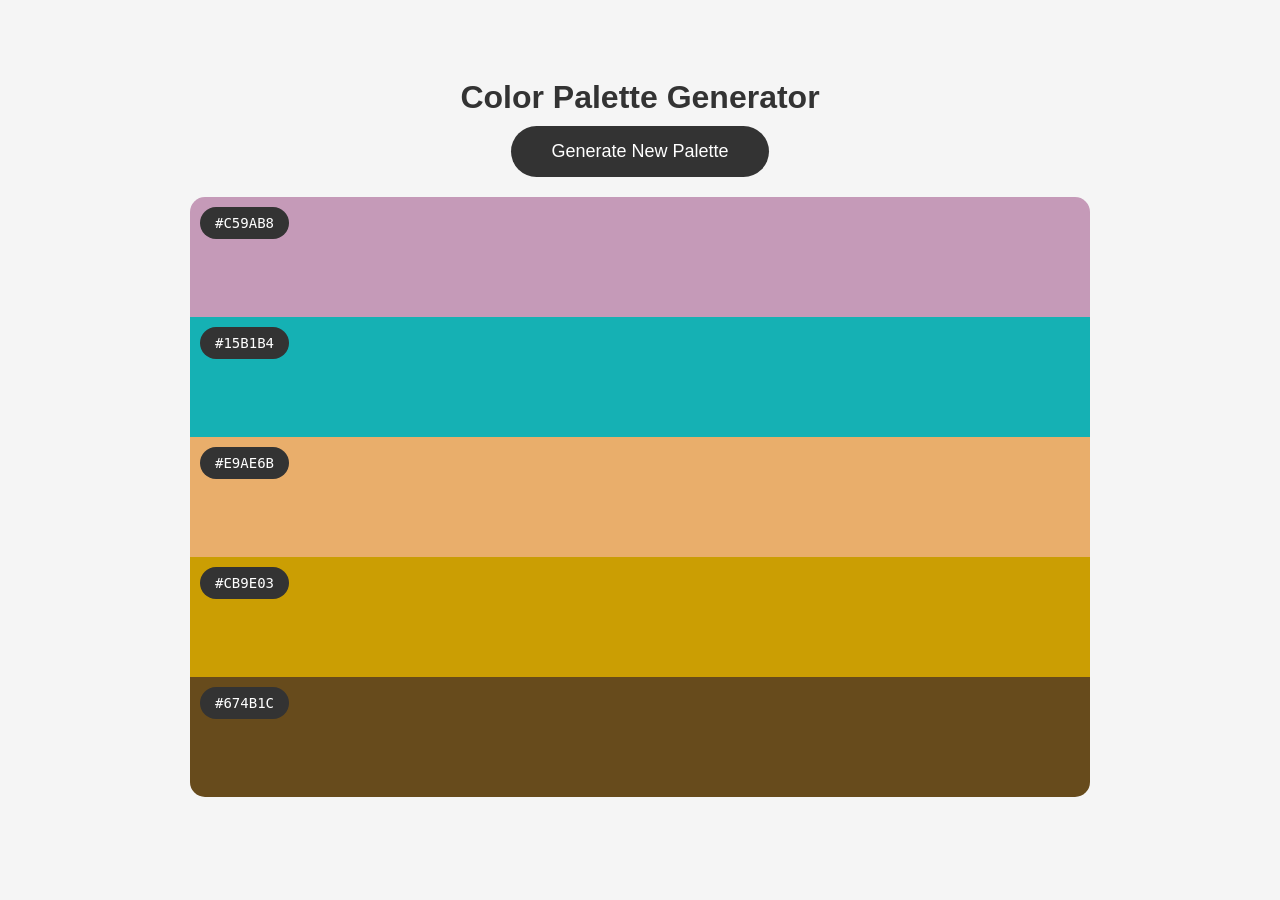
==== color-palette-generator/index.html @ 3b9d9378 "build all the basic projects" ====
<!DOCTYPE html>
<html lang="en">

<head>
    <meta charset="UTF-8">
    <meta name="viewport" content="width=device-width, initial-scale=1.0">
    <title>Color Palette Generator</title>
    <link rel="stylesheet" href="style.css">
</head>

<body>
    <div class="container">
        <h1>Color Palette Generator</h1>
        <button id="generateBtn">Generate New Palette</button>

        <div class="palette">
            <div class="color" id="color1">
                <span class="hex-code">#FFFFFF</span>
            </div>
            <div class="color" id="color2">
                <span class="hex-code">#FFFFFF</span>
            </div>
            <div class="color" id="color3">
                <span class="hex-code">#FFFFFF</span>
            </div>
            <div class="color" id="color4">
                <span class="hex-code">#FFFFFF</span>
            </div>
            <div class="color" id="color5">
                <span class="hex-code">#FFFFFF</span>
            </div>
        </div>

    </div>

    <script src="script.js"></script>
</body>

</html>
---- color-palette-generator/style.css ----
body {
    font-family: Arial, sans-serif;
    background-color: #f5f5f5;
}

.container {
    text-align: center;
    width: 90%;
    max-width: 900px;
    margin: 0 auto;
    padding-top: 50px;
}

h1 {
    color: #333;
    margin-bottom: 10px;
}

.palette {
    border-radius: 15px;
    overflow: hidden;
    margin-bottom: 30px;
}

.color {
    height: 100px;
    padding-bottom: 20px;
    text-align: left;
}

.hex-code {
    display: inline-block;
    background-color: #333;
    color: #fff;
    padding: 8px 15px;
    border-radius: 20px;
    font-size: 14px;
    font-family: monospace;
    margin: 10px 0 0 10px;
}

button {
    padding: 15px 40px;
    font-size: 18px;
    background-color: #333;
    color: #fff;
    border: none;
    border-radius: 30px;
    cursor: pointer;
    margin-bottom: 20px;
}

button:hover {
    background-color: #555;
}
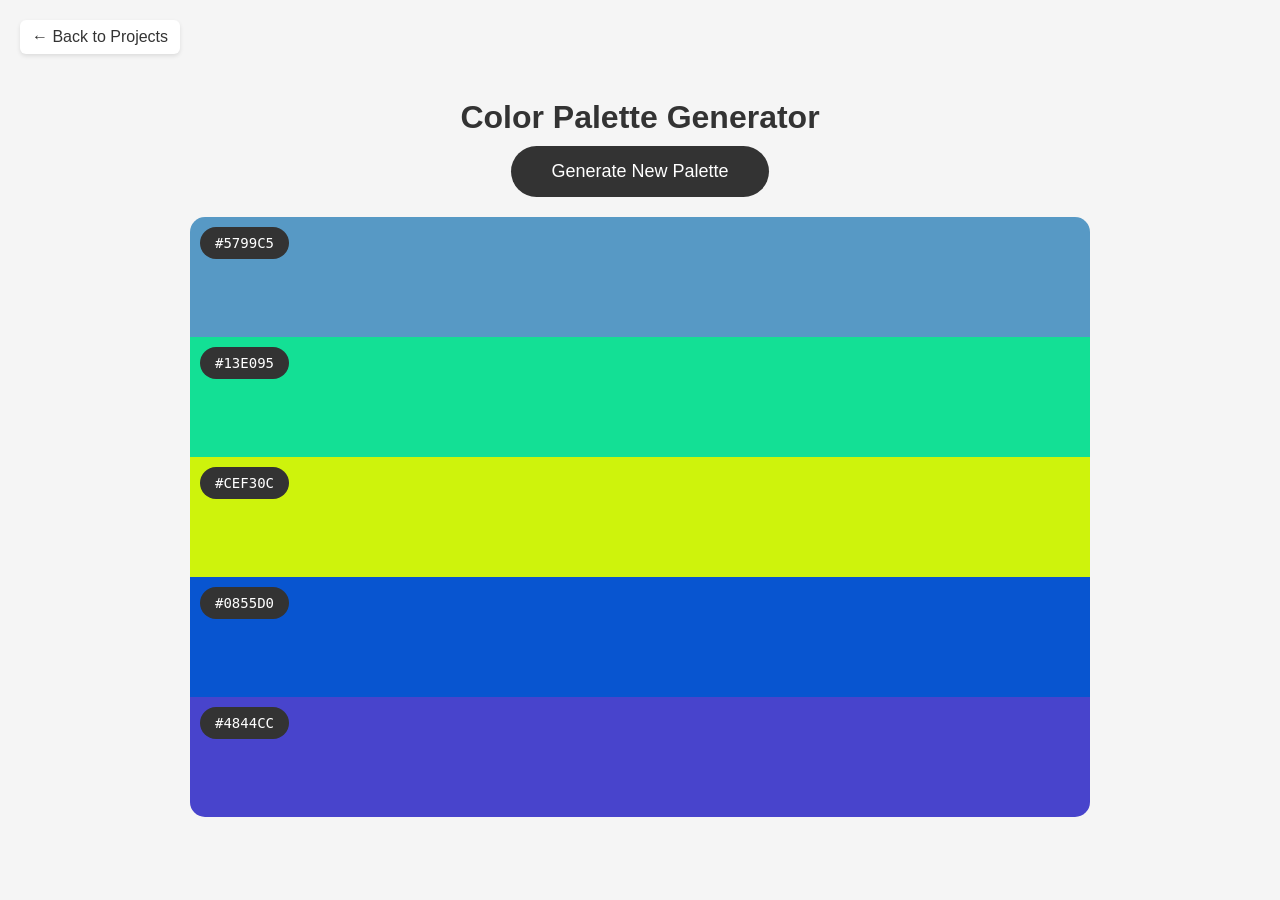
==== commit feb27827: "add main page and back links" ====
--- a/color-palette-generator/index.html
+++ b/color-palette-generator/index.html
@@ -9,6 +9,7 @@
 </head>
 
 <body>
+    <a href="../index.html" class="back-link">← Back to Projects</a>
     <div class="container">
         <h1>Color Palette Generator</h1>
         <button id="generateBtn">Generate New Palette</button>
--- a/color-palette-generator/style.css
+++ b/color-palette-generator/style.css
@@ -1,6 +1,24 @@
 body {
     font-family: Arial, sans-serif;
     background-color: #f5f5f5;
+    padding: 20px;
+}
+
+.back-link {
+    position: absolute;
+    top: 20px;
+    left: 20px;
+    color: #333;
+    text-decoration: none;
+    font-weight: 500;
+    padding: 8px 12px;
+    border-radius: 6px;
+    background: white;
+    box-shadow: 0 2px 4px rgba(0,0,0,0.1);
+}
+
+.back-link:hover {
+    background: #eee;
 }
 
 .container {
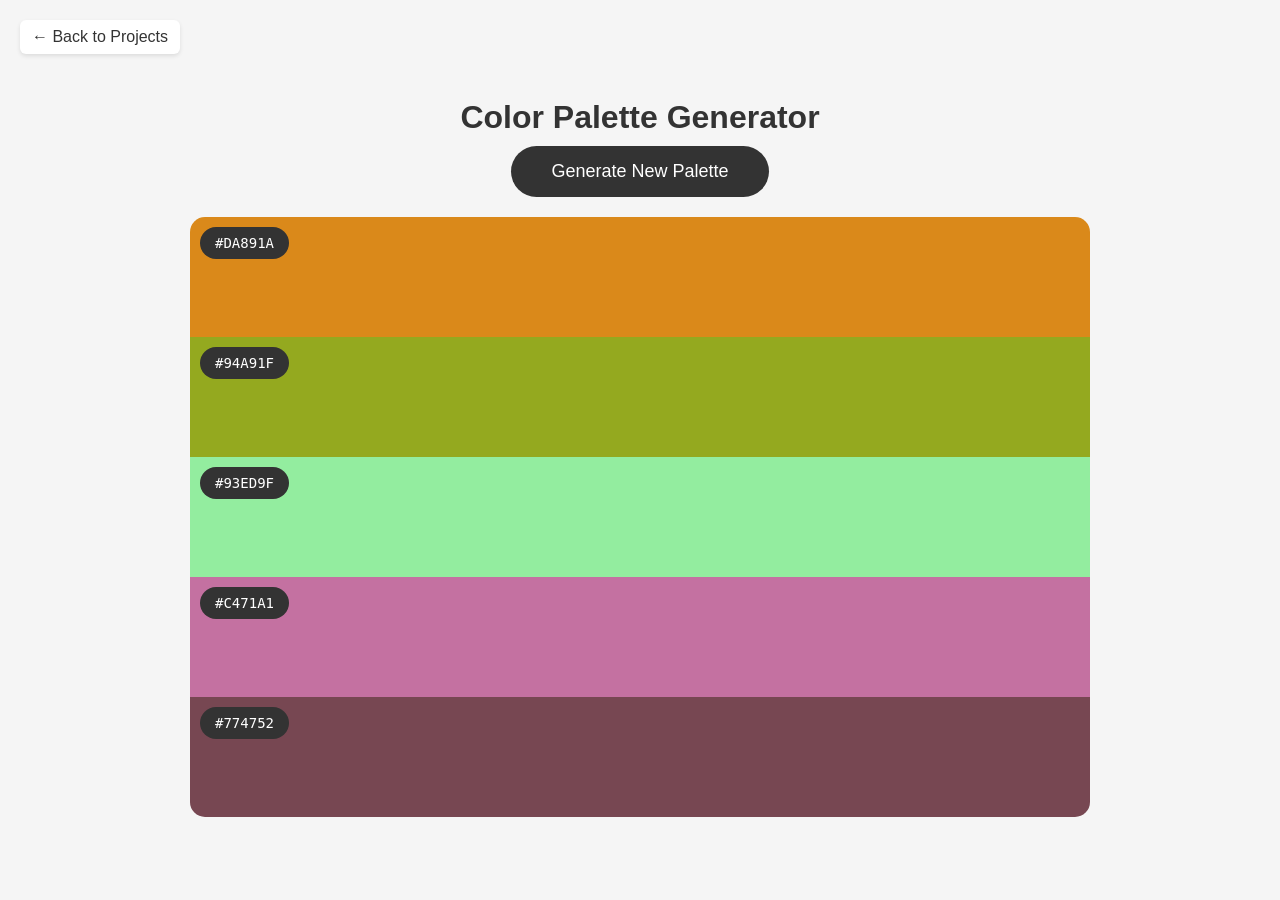
==== commit c560cd12: "clean up back links" ====
--- a/color-palette-generator/index.html
+++ b/color-palette-generator/index.html
@@ -9,7 +9,7 @@
 </head>
 
 <body>
-    <a href="../index.html" class="back-link">← Back to Projects</a>
+    <a href="../" class="back-link">← Back to Projects</a>
     <div class="container">
         <h1>Color Palette Generator</h1>
         <button id="generateBtn">Generate New Palette</button>
